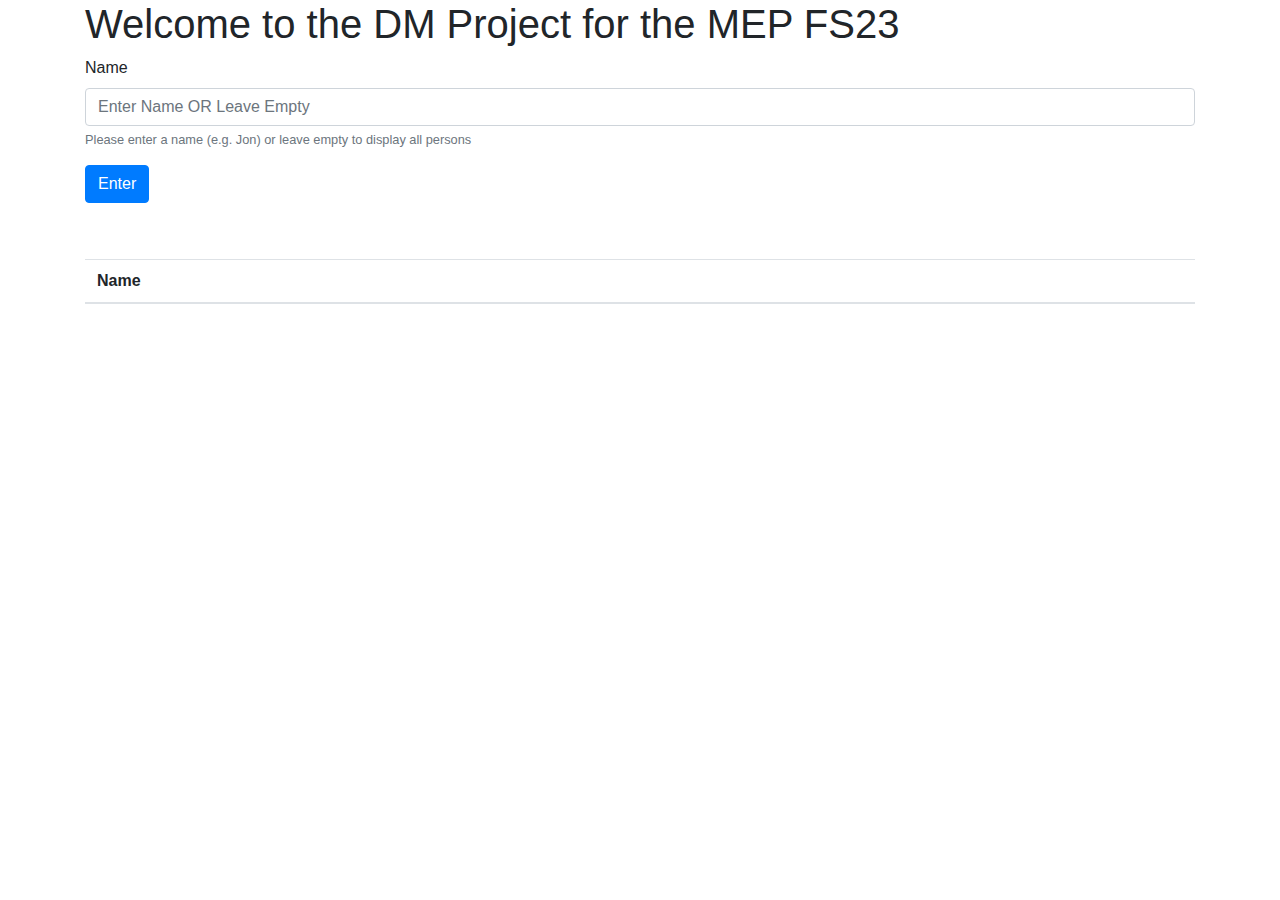
==== src/main/resources/public/index.html @ e05786c0 "format all docs" ====
<?xml version="1.0" encoding="UTF-8"?>
<html>
<head>
<title>Infections</title>
<link rel="stylesheet" type="text/css"
	href="https://stackpath.bootstrapcdn.com/bootstrap/4.1.3/css/bootstrap.min.css" />
<script src="https://code.jquery.com/jquery-3.4.0.min.js"></script>
<script
	src="https://cdnjs.cloudflare.com/ajax/libs/popper.js/1.12.9/umd/popper.min.js"></script>
<script
	src="https://maxcdn.bootstrapcdn.com/bootstrap/4.0.0/js/bootstrap.min.js"></script>
<script>
	function go() {
		syso("> Running ...");

		birthdate = document.getElementById("inputBirthdate").value;

		var query = "persons/";
		if (query) {
			query = "persons/" + birthdate;
		}

		$.get('http://localhost:8080/infections/' + query, function(response) {
			displayPersons(response);
		});

		setTimeout(function() {
			syso("> Done");
		}, 1000);

	}

	function displayPersons(persons) {

		document.getElementById("personTable").innerHTML = "";
		persons.forEach(displayPerson);
	}

	function displayPerson(person) {
		var tr = document.createElement("tr");
		var ltd = document.createElement("td");
		var rtd = document.createElement("td");
		ltd.innerHTML = person.name;
		rtd.innerHTML = person.birthdate;
		tr.appendChild(ltd);
		tr.appendChild(rtd);
		document.getElementById("personTable").appendChild(tr);
	}

	function syso(message) {

		document.getElementById("console").innerHTML = "";
		var result = document.createElement("p");
		result.innerHTML = message;
		document.getElementById("console").appendChild(result);
	}
</script>
</head>
<body>
	<div class="container">
		<h1>Welcome to the DM Project for the MEP FS23</h1>

		<form>
			<div class="form-group">
				<label for="inputLocation">Name</label> <input type="number"
					class="form-control" id="inputName"
					aria-describedby="inputHelp" placeholder="Enter Name OR Leave Empty"><small
					id="inputHelp" class="form-text text-muted">Please enter a
					name (e.g. Jon) or leave empty to display all persons</small>
			</div>
			<button type="button" class="btn btn-primary" onclick="go()">Enter</button>
		</form>

		<p>&nbsp;</p>
		<table class="table table-striped">
			<thead>
				<tr>
					<th>Name</th>
				</tr>
			</thead>
			<tbody id="personTable"></tbody>
		</table>

		<p>&nbsp;</p>
		<div id="console"></div>
	</div>
</body>
</html>
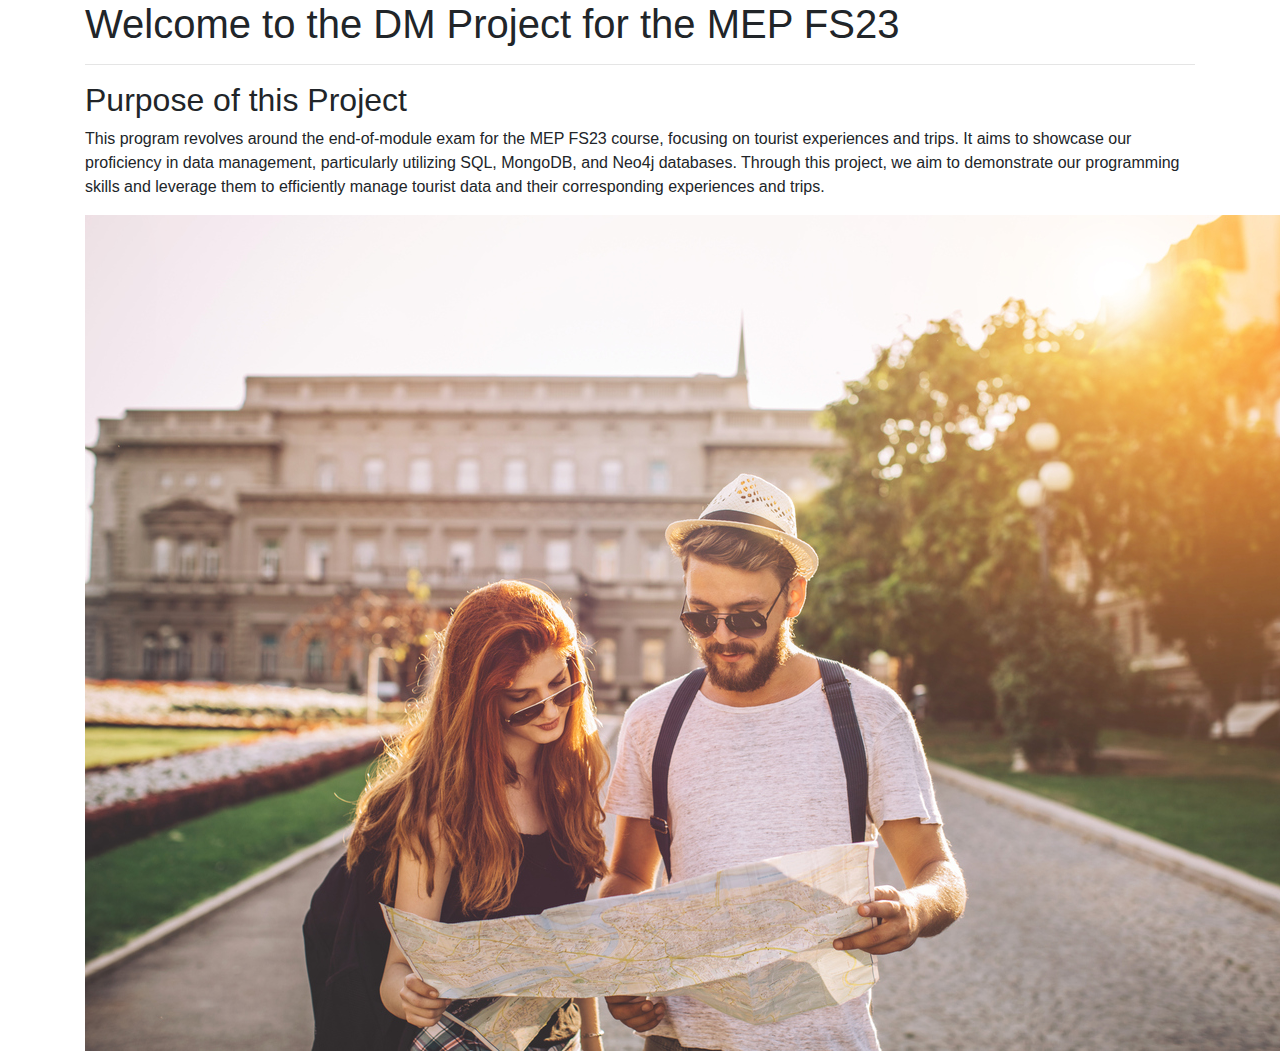
==== commit edf40c02: "making changes on html" ====
--- a/src/main/resources/public/index.html
+++ b/src/main/resources/public/index.html
@@ -1,88 +1,25 @@
 <?xml version="1.0" encoding="UTF-8"?>
 <html>
 <head>
-<title>Infections</title>
-<link rel="stylesheet" type="text/css"
-	href="https://stackpath.bootstrapcdn.com/bootstrap/4.1.3/css/bootstrap.min.css" />
+<title>Tourists & Destinations</title>
+<link rel="stylesheet" type="text/css" href="https://stackpath.bootstrapcdn.com/bootstrap/4.1.3/css/bootstrap.min.css" />
 <script src="https://code.jquery.com/jquery-3.4.0.min.js"></script>
-<script
-	src="https://cdnjs.cloudflare.com/ajax/libs/popper.js/1.12.9/umd/popper.min.js"></script>
-<script
-	src="https://maxcdn.bootstrapcdn.com/bootstrap/4.0.0/js/bootstrap.min.js"></script>
+<script src="https://cdnjs.cloudflare.com/ajax/libs/popper.js/1.12.9/umd/popper.min.js"></script>
+<script src="https://maxcdn.bootstrapcdn.com/bootstrap/4.0.0/js/bootstrap.min.js"></script>
 <script>
-	function go() {
-		syso("> Running ...");
 
-		birthdate = document.getElementById("inputBirthdate").value;
+</script>
 
-		var query = "persons/";
-		if (query) {
-			query = "persons/" + birthdate;
-		}
-
-		$.get('http://localhost:8080/infections/' + query, function(response) {
-			displayPersons(response);
-		});
-
-		setTimeout(function() {
-			syso("> Done");
-		}, 1000);
-
-	}
-
-	function displayPersons(persons) {
-
-		document.getElementById("personTable").innerHTML = "";
-		persons.forEach(displayPerson);
-	}
-
-	function displayPerson(person) {
-		var tr = document.createElement("tr");
-		var ltd = document.createElement("td");
-		var rtd = document.createElement("td");
-		ltd.innerHTML = person.name;
-		rtd.innerHTML = person.birthdate;
-		tr.appendChild(ltd);
-		tr.appendChild(rtd);
-		document.getElementById("personTable").appendChild(tr);
-	}
-
-	function syso(message) {
-
-		document.getElementById("console").innerHTML = "";
-		var result = document.createElement("p");
-		result.innerHTML = message;
-		document.getElementById("console").appendChild(result);
-	}
-</script>
 </head>
 <body>
 	<div class="container">
 		<h1>Welcome to the DM Project for the MEP FS23</h1>
-
-		<form>
-			<div class="form-group">
-				<label for="inputLocation">Name</label> <input type="number"
-					class="form-control" id="inputName"
-					aria-describedby="inputHelp" placeholder="Enter Name OR Leave Empty"><small
-					id="inputHelp" class="form-text text-muted">Please enter a
-					name (e.g. Jon) or leave empty to display all persons</small>
-			</div>
-			<button type="button" class="btn btn-primary" onclick="go()">Enter</button>
-		</form>
-
-		<p>&nbsp;</p>
-		<table class="table table-striped">
-			<thead>
-				<tr>
-					<th>Name</th>
-				</tr>
-			</thead>
-			<tbody id="personTable"></tbody>
-		</table>
-
-		<p>&nbsp;</p>
-		<div id="console"></div>
+		<hr>
+		<h2>Purpose of this Project</h2>
+		<p>
+			This program revolves around the end-of-module exam for the MEP FS23 course, focusing on tourist experiences and trips. It aims to showcase our proficiency in data management, particularly utilizing SQL, MongoDB, and Neo4j databases. Through this project, we aim to demonstrate our programming skills and leverage them to efficiently manage tourist data and their corresponding experiences and trips.
+		</p>
+		<img src="../tourists.jpg" alt="Picture">
 	</div>
 </body>
-</html>+</html>
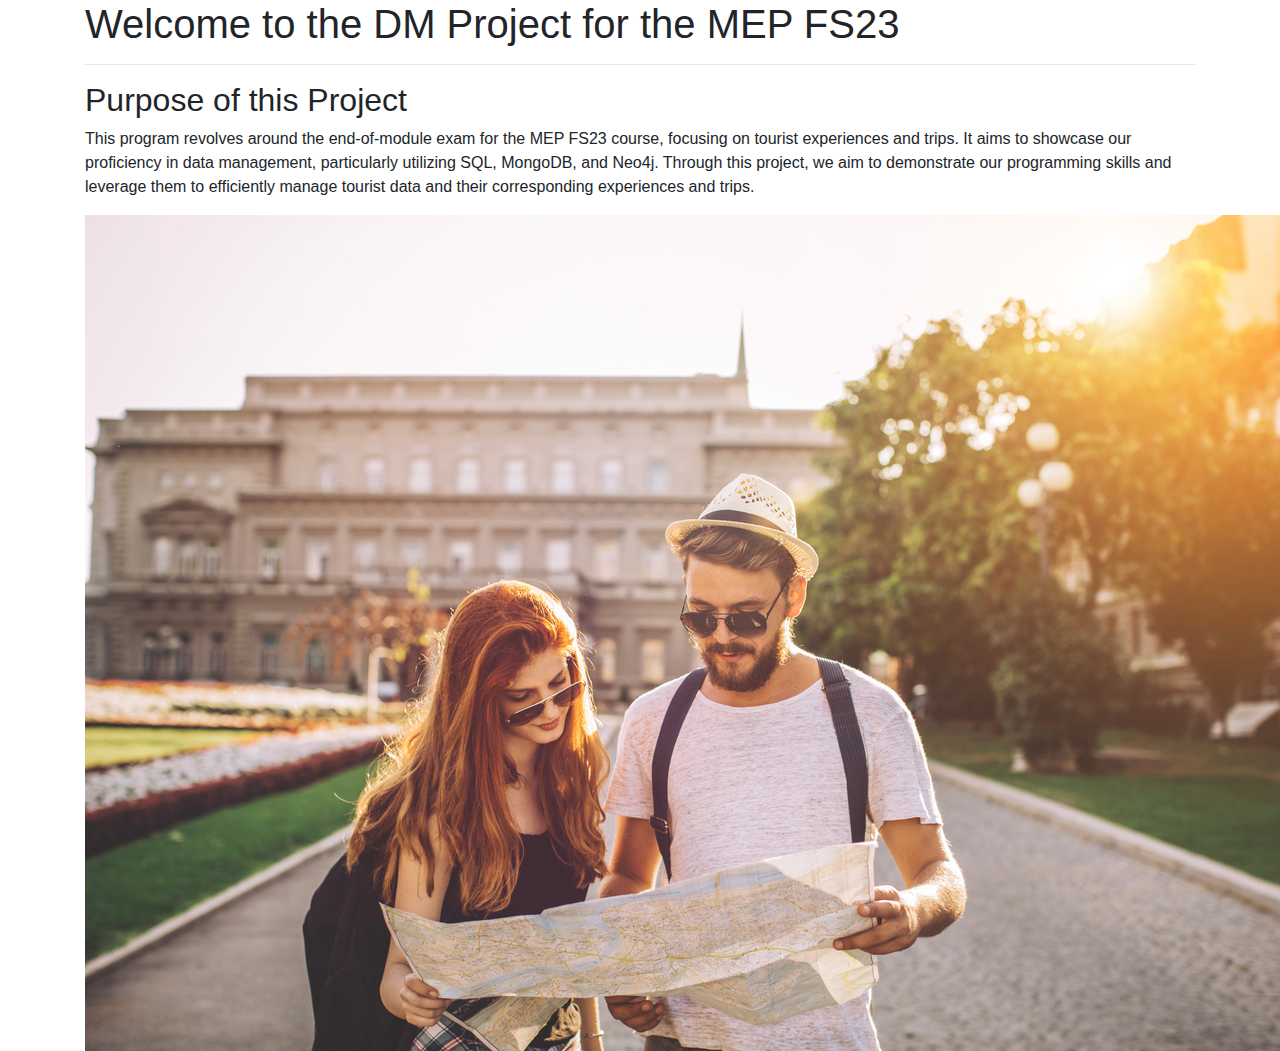
==== commit 4ae333f3: "last changes in html" ====
--- a/src/main/resources/public/index.html
+++ b/src/main/resources/public/index.html
@@ -1,25 +1,32 @@
 <?xml version="1.0" encoding="UTF-8"?>
 <html>
+
 <head>
-<title>Tourists & Destinations</title>
-<link rel="stylesheet" type="text/css" href="https://stackpath.bootstrapcdn.com/bootstrap/4.1.3/css/bootstrap.min.css" />
-<script src="https://code.jquery.com/jquery-3.4.0.min.js"></script>
-<script src="https://cdnjs.cloudflare.com/ajax/libs/popper.js/1.12.9/umd/popper.min.js"></script>
-<script src="https://maxcdn.bootstrapcdn.com/bootstrap/4.0.0/js/bootstrap.min.js"></script>
-<script>
+	<title>Tourists & Destinations</title>
+	<link rel="stylesheet" type="text/css"
+		href="https://stackpath.bootstrapcdn.com/bootstrap/4.1.3/css/bootstrap.min.css" />
+	<script src="https://code.jquery.com/jquery-3.4.0.min.js"></script>
+	<script src="https://cdnjs.cloudflare.com/ajax/libs/popper.js/1.12.9/umd/popper.min.js"></script>
+	<script src="https://maxcdn.bootstrapcdn.com/bootstrap/4.0.0/js/bootstrap.min.js"></script>
+	<script>
 
-</script>
+	</script>
 
 </head>
+
 <body>
 	<div class="container">
 		<h1>Welcome to the DM Project for the MEP FS23</h1>
 		<hr>
 		<h2>Purpose of this Project</h2>
 		<p>
-			This program revolves around the end-of-module exam for the MEP FS23 course, focusing on tourist experiences and trips. It aims to showcase our proficiency in data management, particularly utilizing SQL, MongoDB, and Neo4j databases. Through this project, we aim to demonstrate our programming skills and leverage them to efficiently manage tourist data and their corresponding experiences and trips.
+			This program revolves around the end-of-module exam for the MEP FS23 course, focusing on tourist experiences
+			and trips. It aims to showcase our proficiency in data management, particularly utilizing SQL, MongoDB, and
+			Neo4j. Through this project, we aim to demonstrate our programming skills and leverage them to efficiently
+			manage tourist data and their corresponding experiences and trips.
 		</p>
 		<img src="../tourists.jpg" alt="Picture">
 	</div>
 </body>
-</html>
+
+</html>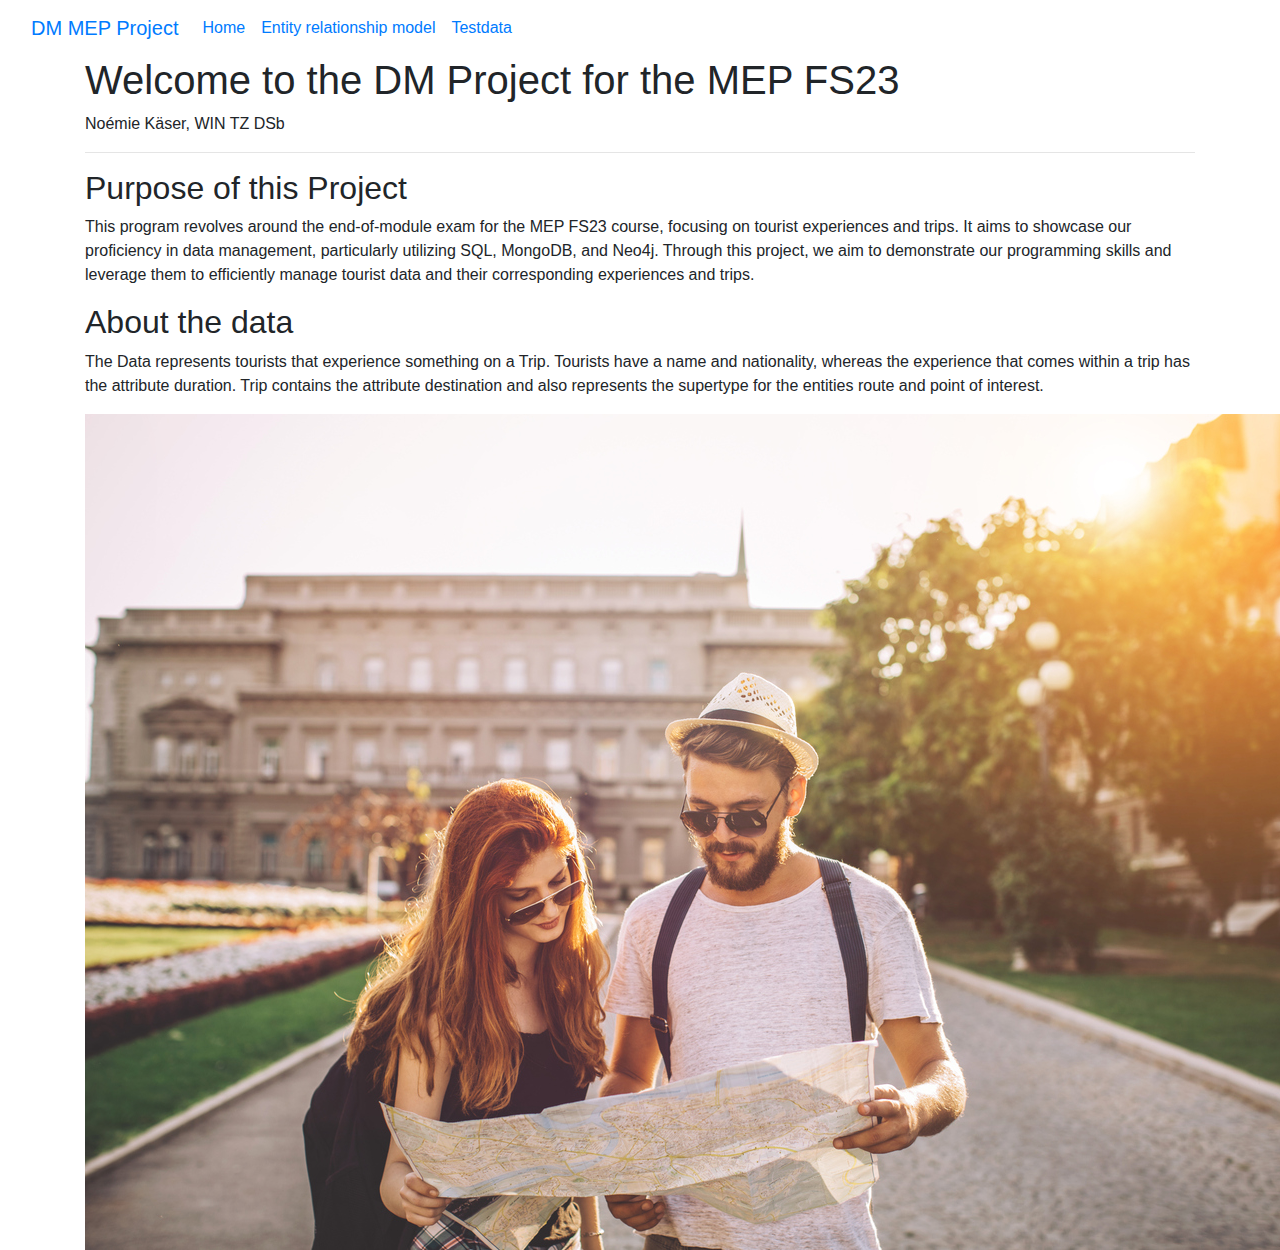
==== commit 28f3d60f: "changes on website" ====
--- a/src/main/resources/public/index.html
+++ b/src/main/resources/public/index.html
@@ -2,7 +2,7 @@
 <html>
 
 <head>
-	<title>Tourists & Destinations</title>
+	<title>DM MEP Home</title>
 	<link rel="stylesheet" type="text/css"
 		href="https://stackpath.bootstrapcdn.com/bootstrap/4.1.3/css/bootstrap.min.css" />
 	<script src="https://code.jquery.com/jquery-3.4.0.min.js"></script>
@@ -15,17 +15,52 @@
 </head>
 
 <body>
+
+	<nav class="navbar navbar-expand-lg bg-body-tertiary">
+		<div class="container-fluid">
+			<a class="navbar-brand" href="#">DM MEP Project</a>
+			<button class="navbar-toggler" type="button" data-bs-toggle="collapse"
+				data-bs-target="#navbarSupportedContent" aria-controls="navbarSupportedContent" aria-expanded="false"
+				aria-label="Toggle navigation">
+				<span class="navbar-toggler-icon"></span>
+			</button>
+			<div class="collapse navbar-collapse" id="navbarSupportedContent">
+				<ul class="navbar-nav me-auto mb-2 mb-lg-0">
+                    <li class="nav-item">
+                        <a class="nav-link" href="index.html">Home</a>
+                    </li>
+                    <li class="nav-item">
+                        <a class="nav-link" href="model.html">Entity relationship model</a>
+                    </li>
+                    <li class="nav-item">
+                        <a class="nav-link" href="testdata.html">Testdata</a>
+                    </li>
+			</div>
+		</div>
+	</nav>
+
 	<div class="container">
 		<h1>Welcome to the DM Project for the MEP FS23</h1>
+		<p>Noémie Käser, WIN TZ DSb</p>
+
 		<hr>
+		
 		<h2>Purpose of this Project</h2>
+
 		<p>
 			This program revolves around the end-of-module exam for the MEP FS23 course, focusing on tourist experiences
 			and trips. It aims to showcase our proficiency in data management, particularly utilizing SQL, MongoDB, and
 			Neo4j. Through this project, we aim to demonstrate our programming skills and leverage them to efficiently
 			manage tourist data and their corresponding experiences and trips.
 		</p>
-		<img src="../tourists.jpg" alt="Picture">
+
+		<h2>About the data</h2>
+
+		<p>The Data represents tourists that experience something on a Trip. Tourists have a name and nationality,
+			whereas the experience that comes within a trip has the attribute duration. Trip contains the attribute
+			destination and also represents the supertype for the entities route and point of interest.</p>
+
+		<img src="pics/tourists.jpg" alt="Picture">
 	</div>
 </body>
 
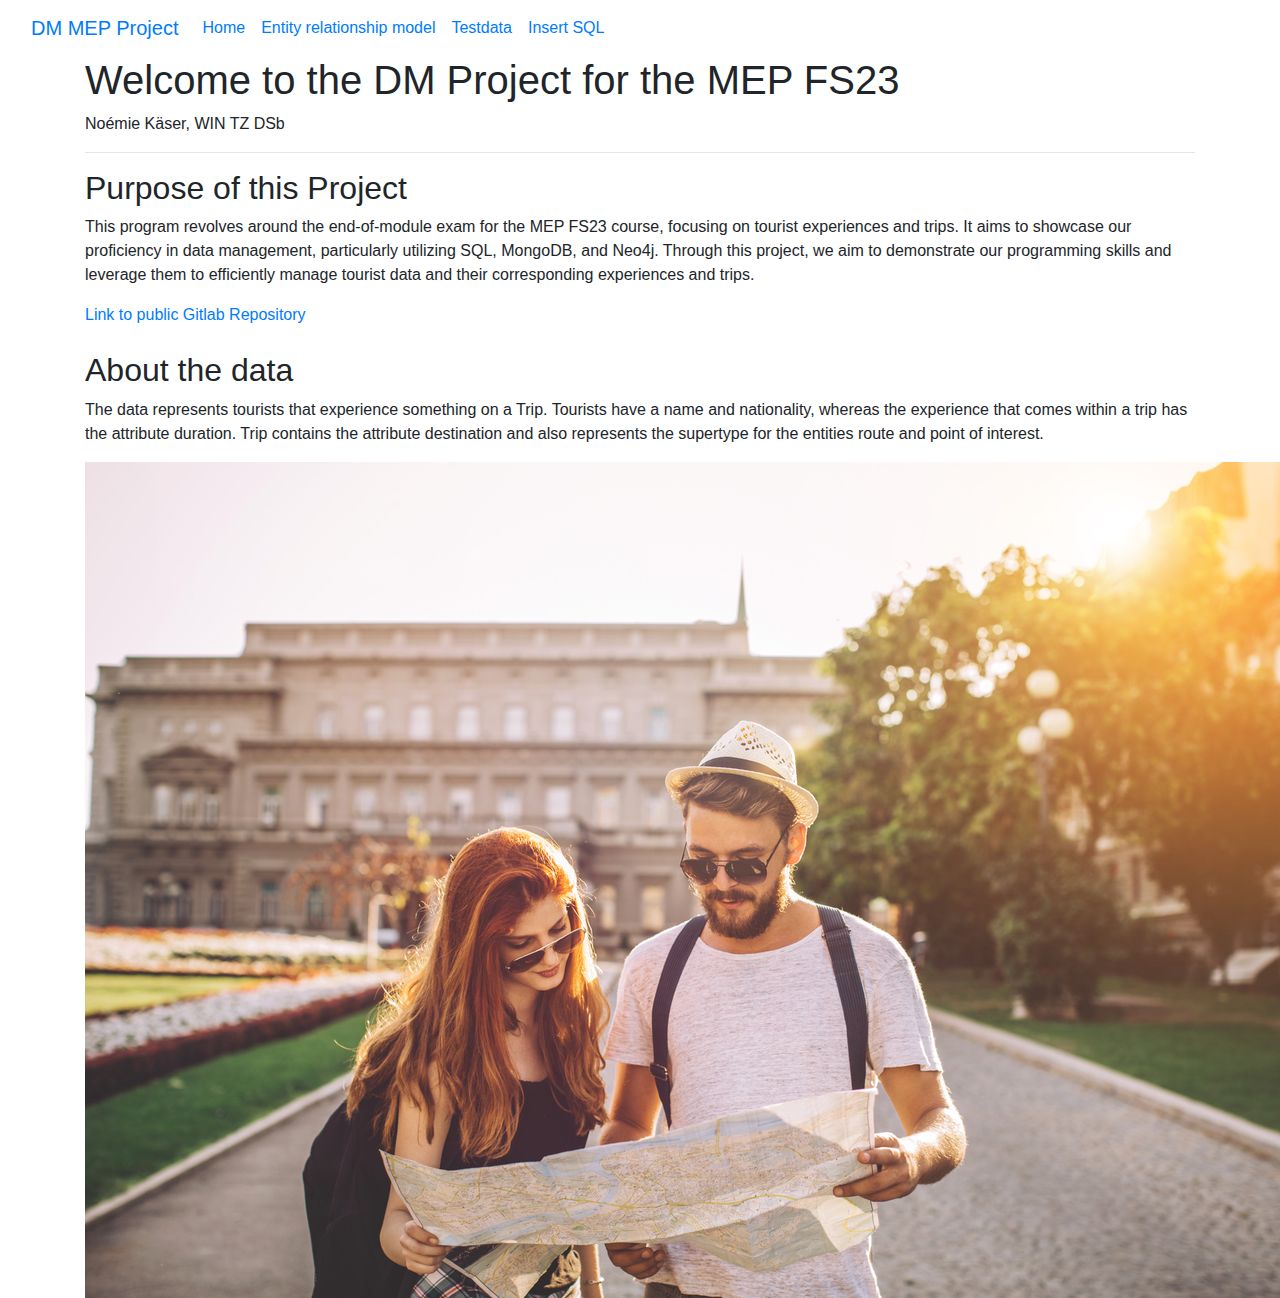
==== commit 36fe5cdb: "extending webpage & fixing errors" ====
--- a/src/main/resources/public/index.html
+++ b/src/main/resources/public/index.html
@@ -35,6 +35,9 @@
                     <li class="nav-item">
                         <a class="nav-link" href="testdata.html">Testdata</a>
                     </li>
+					<li class="nav-item">
+                        <a class="nav-link" href="insertsql.html">Insert SQL</a>
+                    </li>
 			</div>
 		</div>
 	</nav>
@@ -53,10 +56,12 @@
 			Neo4j. Through this project, we aim to demonstrate our programming skills and leverage them to efficiently
 			manage tourist data and their corresponding experiences and trips.
 		</p>
+		<div><a href="https://github.com/GitNomiEst/dm_tourist_MEP">Link to public Gitlab Repository</a></div>
+		<br>
 
 		<h2>About the data</h2>
 
-		<p>The Data represents tourists that experience something on a Trip. Tourists have a name and nationality,
+		<p>The data represents tourists that experience something on a Trip. Tourists have a name and nationality,
 			whereas the experience that comes within a trip has the attribute duration. Trip contains the attribute
 			destination and also represents the supertype for the entities route and point of interest.</p>
 
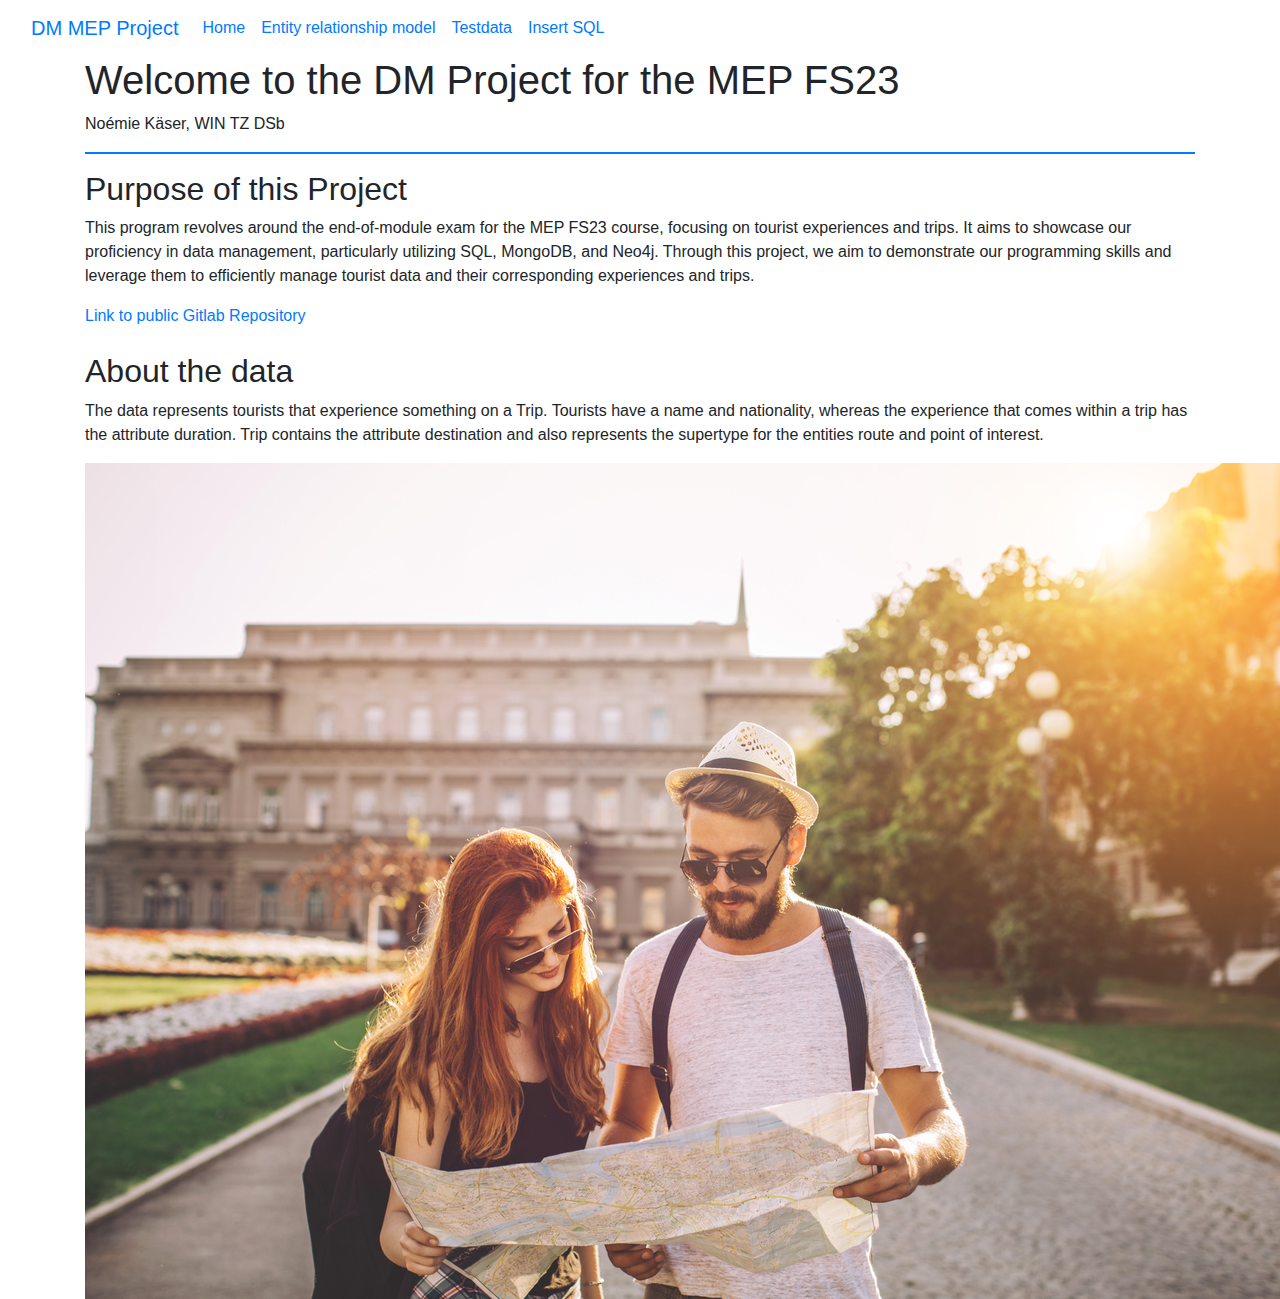
==== commit 54649509: "web page changes" ====
--- a/src/main/resources/public/index.html
+++ b/src/main/resources/public/index.html
@@ -46,7 +46,7 @@
 		<h1>Welcome to the DM Project for the MEP FS23</h1>
 		<p>Noémie Käser, WIN TZ DSb</p>
 
-		<hr>
+		<hr class="border border-primary border-3 opacity-75">
 		
 		<h2>Purpose of this Project</h2>
 
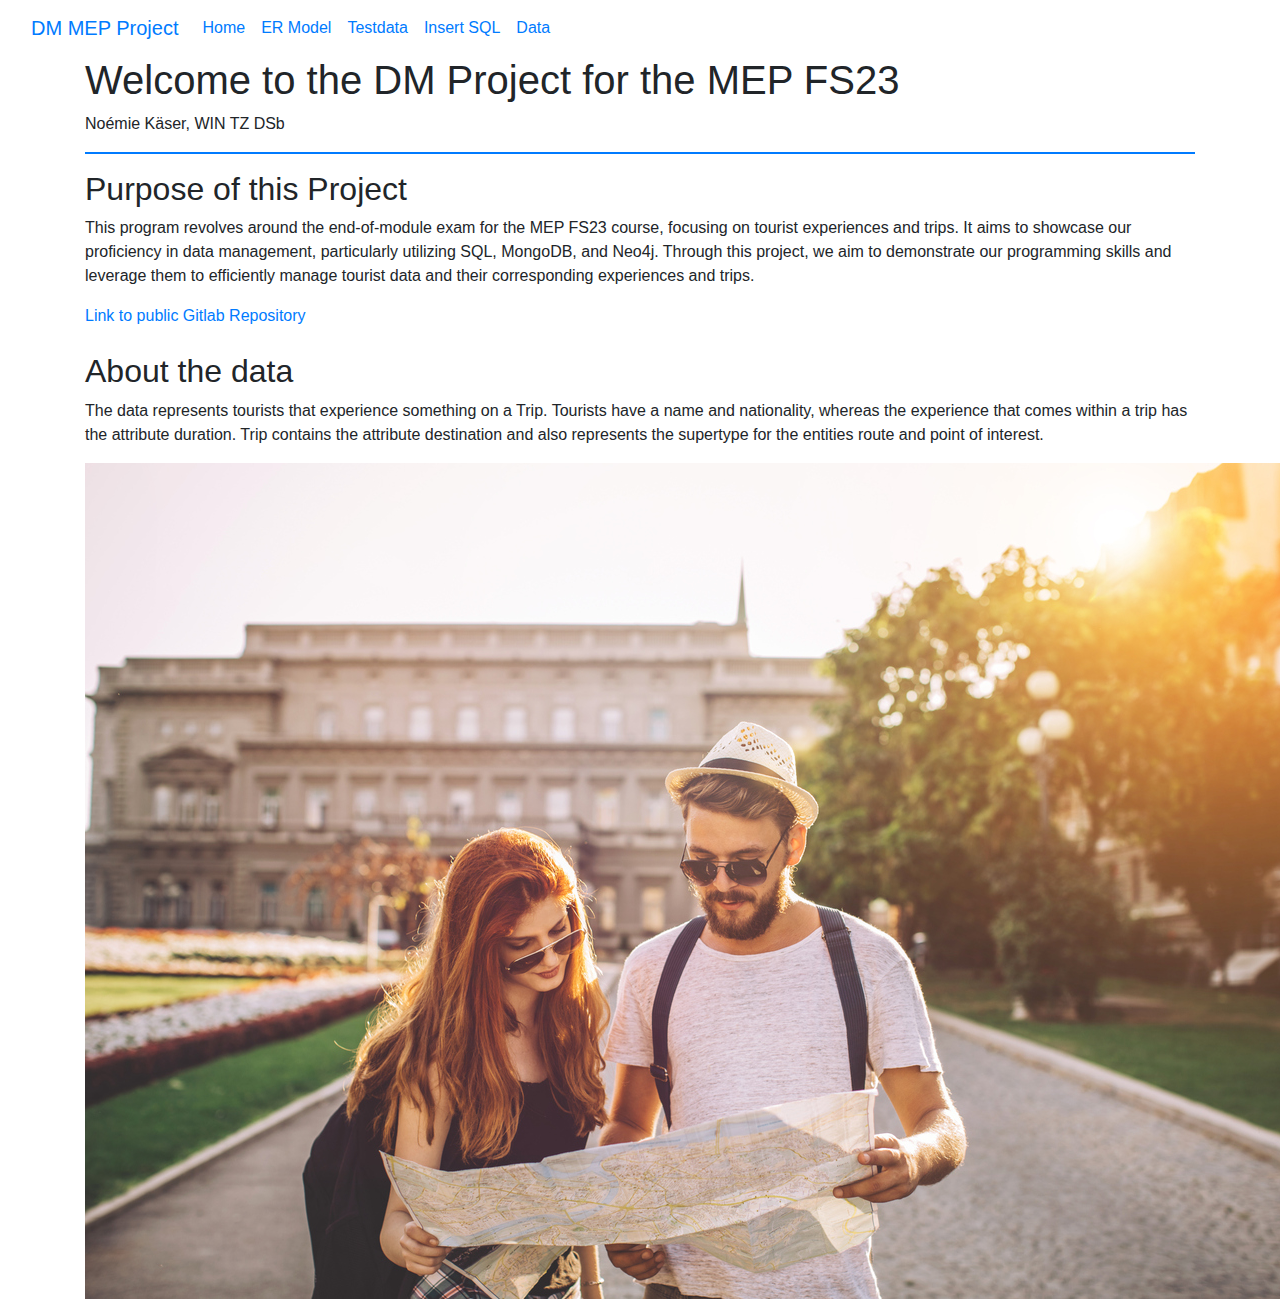
==== commit 5719cbad: "changes in htmls & data" ====
--- a/src/main/resources/public/index.html
+++ b/src/main/resources/public/index.html
@@ -30,13 +30,16 @@
                         <a class="nav-link" href="index.html">Home</a>
                     </li>
                     <li class="nav-item">
-                        <a class="nav-link" href="model.html">Entity relationship model</a>
+                        <a class="nav-link" href="model.html">ER Model</a>
                     </li>
                     <li class="nav-item">
                         <a class="nav-link" href="testdata.html">Testdata</a>
                     </li>
 					<li class="nav-item">
                         <a class="nav-link" href="insertsql.html">Insert SQL</a>
+                    </li>
+					<li class="nav-item">
+                        <a class="nav-link" href="data.html">Data</a>
                     </li>
 			</div>
 		</div>
